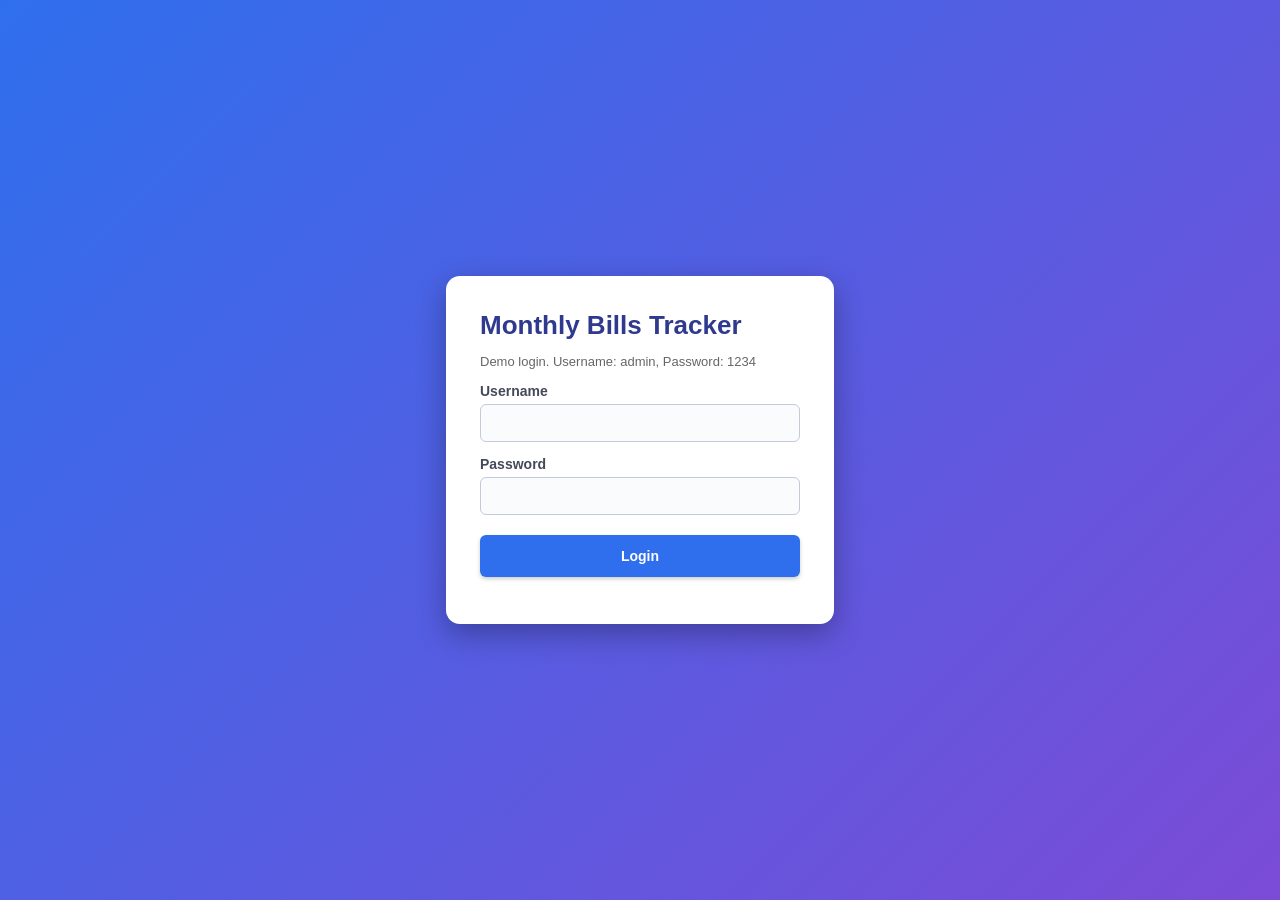
==== src/main/resources/static/bill-form.html @ 6bc69335 "Initial commit: Monthly Bills Tracker" ====
<!doctype html>
<html>
  <head>
    <meta charset="UTF-8" />
    <title>Monthly Bills - Bill Form</title>
    <link rel="stylesheet" href="style.css" />
  </head>
  <body>
    <div class="top-bar">
      <!-- JavaScript changes this to "Edit Bill" when needed -->
      <h1 id="form-heading">Add Bill</h1>
      <a href="dashboard.html" class="button-link">Back to Dashboard</a>
    </div>

    <div class="form-box">
      <label>Title</label>
      <input type="text" id="title" />

      <label>Type</label>
      <select id="bill-type">
        <option value="Utilities">Utilities</option>
        <option value="Investment">Investment</option>
        <option value="Loan">Loan</option>
        <option value="Subscription">Subscription</option>
      </select>

      <label>Amount (Rs)</label>
      <input type="number" id="amount" />

      <label>Due Day of Month (1 to 31)</label>
      <input type="number" id="due-day" min="1" max="31" />

      <label>Notes (optional)</label>
      <input type="text" id="notes" />

      <!-- saveBill() will be written in form.js -->
      <button onclick="saveBill()">Save Bill</button>

      <!-- Error message shows here -->
      <p id="form-message" class="error-text"></p>
    </div>

    <script src="form.js"></script>
  </body>
</html>
---- src/main/resources/static/style.css ----
/* ---------- Basic page setup ---------- */
body {
  font-family: "Segoe UI", Arial, sans-serif;
  background-color: #eef1f8;
  color: #2b2f3a;
  margin: 0;
  padding: 20px;
}

h1 {
  margin: 0;
  font-size: 24px;
}

/* ---------- Buttons and links ---------- */
button,
.button-link {
  display: inline-block;
  background-color: #2f6fed;
  color: white;
  border: none;
  padding: 9px 16px;
  border-radius: 6px;
  cursor: pointer;
  font-family: inherit;
  font-size: 14px;
  font-weight: bold;
  line-height: 20px;
  text-decoration: none;
  box-shadow: 0 2px 4px rgba(0, 0, 0, 0.2);
}

button:hover,
.button-link:hover {
  background-color: #1d4fb5;
}

/* Smaller colored buttons inside the table */
td button {
  padding: 5px 10px;
  font-size: 13px;
  line-height: 18px;
  margin-right: 4px;
}

.btn-paid {
  background-color: #2e9e4f;
}

.btn-paid:hover {
  background-color: #217a3b;
}

.btn-edit {
  background-color: #e08a00;
}

.btn-edit:hover {
  background-color: #b36d00;
}

.btn-delete {
  background-color: #d32f2f;
}

.btn-delete:hover {
  background-color: #a62222;
}

/* ---------- Login page ---------- */
.login-page {
  display: flex;
  justify-content: center;
  align-items: center;
  height: 100vh;
  padding: 0;
  /* Blue to purple background */
  background: linear-gradient(135deg, #2f6fed, #7b4bd6);
}

.login-box {
  background-color: white;
  padding: 34px;
  width: 320px;
  border-radius: 14px;
  box-shadow: 0 10px 30px rgba(0, 0, 0, 0.3);
}

.login-box h1 {
  color: #2f3a8f;
  font-size: 26px;
  margin-bottom: 10px;
}

/* Hint text under the title */
.login-box p {
  color: #666666;
  font-size: 13px;
}

/* ---------- Inputs (login and form pages) ---------- */
label {
  display: block;
  margin-top: 14px;
  margin-bottom: 5px;
  font-weight: bold;
  font-size: 14px;
  color: #44495a;
}

input,
select {
  width: 100%;
  padding: 10px;
  box-sizing: border-box;
  border: 1px solid #c5cad8;
  border-radius: 6px;
  font-family: inherit;
  font-size: 14px;
  background-color: #fafbfd;
}

/* Glow when you click inside a box */
input:focus,
select:focus {
  outline: none;
  border-color: #2f6fed;
  box-shadow: 0 0 0 3px rgba(47, 111, 237, 0.25);
  background-color: white;
}

.login-box button,
.form-box button {
  margin-top: 20px;
  width: 100%;
  padding: 11px;
}

/* Error text is red and bold */
.login-box .error-text,
.error-text {
  color: #d32f2f;
  font-weight: bold;
  margin-top: 12px;
}

/* ---------- Top bar (blue banner) ---------- */
.top-bar {
  display: flex;
  justify-content: space-between;
  align-items: center;
  margin-bottom: 22px;
  padding: 18px 24px;
  border-radius: 12px;
  color: white;
  background: linear-gradient(135deg, #2f6fed, #7b4bd6);
  box-shadow: 0 4px 12px rgba(47, 111, 237, 0.35);
}

/* Buttons on the banner are white */
.top-bar button,
.top-bar .button-link {
  background-color: white;
  color: #2f3a8f;
  margin-left: 8px;
}

.top-bar button:hover,
.top-bar .button-link:hover {
  background-color: #e3e8ff;
}

/* ---------- Form page ---------- */
.form-box {
  background-color: white;
  padding: 28px;
  max-width: 420px;
  border-radius: 12px;
  border-top: 5px solid #2f6fed;
  box-shadow: 0 4px 14px rgba(0, 0, 0, 0.12);
}

/* ---------- Summary cards ---------- */
.cards {
  display: flex;
  gap: 18px;
  margin-bottom: 22px;
}

.card {
  background-color: white;
  flex: 1;
  padding: 18px 20px;
  border-radius: 12px;
  border-top: 5px solid #2f6fed;
  box-shadow: 0 4px 14px rgba(0, 0, 0, 0.12);
}

.card h3 {
  margin: 0 0 10px 0;
  font-size: 13px;
  color: #666b7a;
  text-transform: uppercase;
  letter-spacing: 1px;
}

.card p {
  margin: 0;
  font-size: 28px;
  font-weight: bold;
  color: #2f6fed;
}

/* Card 2 (Paid) is green */
.card:nth-child(2) {
  border-top-color: #2e9e4f;
}

.card:nth-child(2) p {
  color: #2e9e4f;
}

/* Card 3 (Pending) is orange */
.card:nth-child(3) {
  border-top-color: #fb8c00;
}

.card:nth-child(3) p {
  color: #fb8c00;
}

/* ---------- Filter ---------- */
.filter-bar {
  margin-bottom: 14px;
  padding: 12px 16px;
  background-color: white;
  border-radius: 10px;
  box-shadow: 0 2px 8px rgba(0, 0, 0, 0.1);
}

.filter-bar label {
  display: inline;
  margin-right: 10px;
}

.filter-bar select {
  width: 180px;
}

/* ---------- Bills table ---------- */
table {
  width: 100%;
  border-collapse: separate;
  border-spacing: 0;
  background-color: white;
  box-shadow: 0 4px 14px rgba(0, 0, 0, 0.12);
}

th,
td {
  padding: 13px 14px;
  text-align: left;
  border-bottom: 1px solid #e4e7ef;
}

/* Dark blue header row */
th {
  background-color: #2f3a8f;
  color: white;
  font-size: 13px;
  text-transform: uppercase;
  letter-spacing: 1px;
}

/* Rounded table corners */
th:first-child {
  border-top-left-radius: 12px;
}

th:last-child {
  border-top-right-radius: 12px;
}

tbody tr:last-child td:first-child {
  border-bottom-left-radius: 12px;
}

tbody tr:last-child td:last-child {
  border-bottom-right-radius: 12px;
}

/* Light stripes on every second row */
tbody tr:nth-child(even) {
  background-color: #f6f8fd;
}

/* Row highlights when the mouse is over it */
tbody tr:hover {
  background-color: #e3e9ff;
}

/* ---------- Status badges ---------- */
.badge {
  display: inline-block;
  padding: 5px 12px;
  border-radius: 14px;
  color: white;
  font-size: 13px;
  font-weight: bold;
  box-shadow: 0 1px 3px rgba(0, 0, 0, 0.25);
}

/* Overdue: red, fast blink */
.badge-overdue {
  background-color: #e53935;
  animation: blink-fast 0.6s infinite;
}

/* Due in 0 to 3 days: orange, medium blink */
.badge-3days {
  background-color: #fb8c00;
  animation: blink-medium 1.2s infinite;
}

/* Due in 4 to 7 days: yellow, soft pulse */
.badge-7days {
  background-color: #f9a825;
  animation: pulse-soft 2s infinite;
}

/* Due in 8 to 10 days: blue, no animation */
.badge-10days {
  background-color: #1e88e5;
}

/* More than 10 days: grey, no animation */
.badge-upcoming {
  background-color: #888888;
}

/* Paid this month: green, no animation */
.badge-paid {
  background-color: #2e9e4f;
}

/* ---------- Animations ---------- */
@keyframes blink-fast {
  0% {
    opacity: 1;
  }
  50% {
    opacity: 0.2;
  }
  100% {
    opacity: 1;
  }
}

@keyframes blink-medium {
  0% {
    opacity: 1;
  }
  50% {
    opacity: 0.4;
  }
  100% {
    opacity: 1;
  }
}

@keyframes pulse-soft {
  0% {
    opacity: 1;
  }
  50% {
    opacity: 0.7;
  }
  100% {
    opacity: 1;
  }
}

/* ---------- Small screens ---------- */
@media (max-width: 700px) {
  .cards {
    flex-direction: column;
  }
  .top-bar {
    flex-direction: column;
    align-items: flex-start;
    gap: 12px;
  }
  .top-bar button,
  .top-bar .button-link {
    margin-left: 0;
    margin-right: 8px;
  }
  table {
    display: block;
    overflow-x: auto;
  }
}
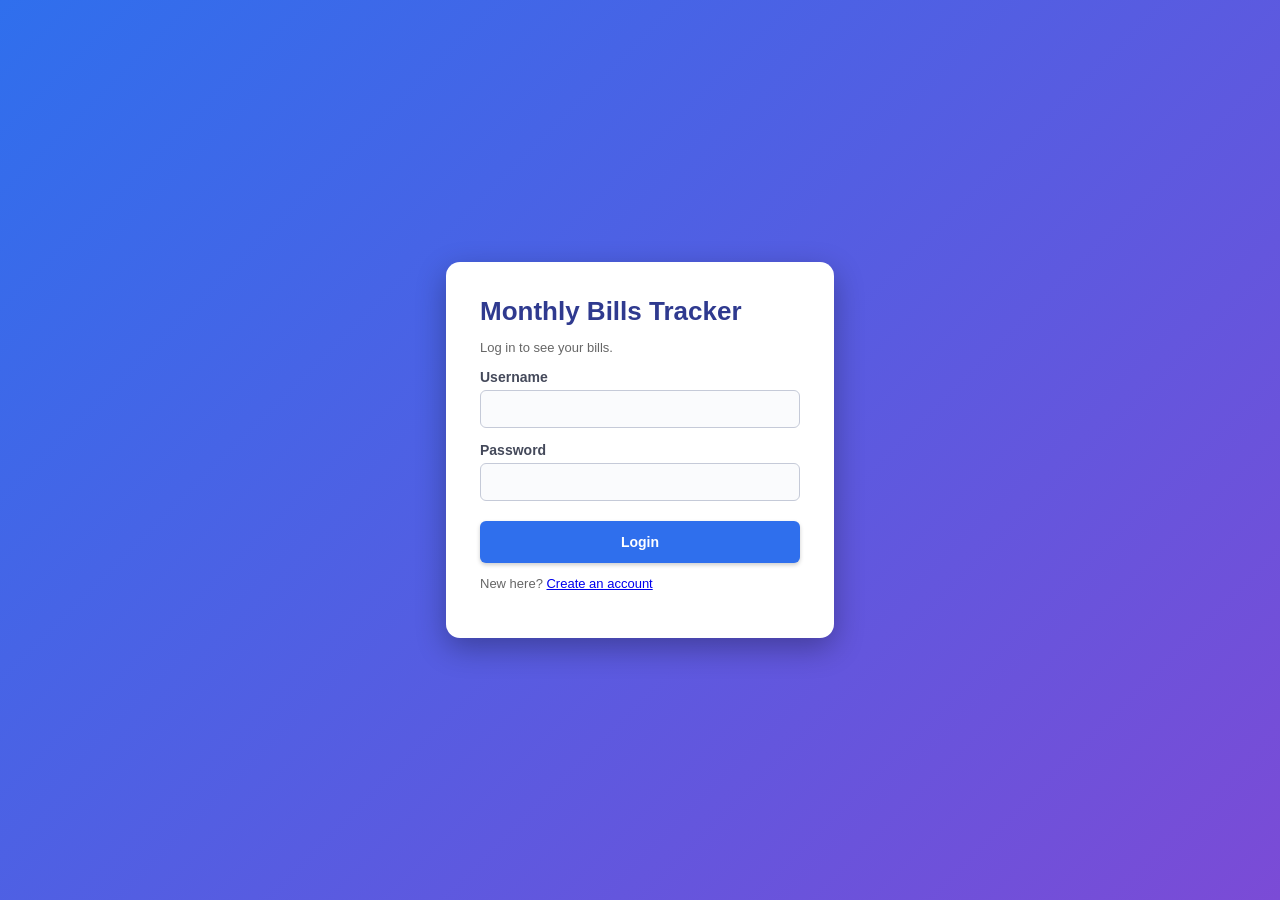
==== commit 0e13b403: "Enhance bill form accessibility by adding 'for' attributes to labels and improving input attributes" ====
--- a/src/main/resources/static/bill-form.html
+++ b/src/main/resources/static/bill-form.html
@@ -2,6 +2,7 @@
 <html>
   <head>
     <meta charset="UTF-8" />
+    <meta name="viewport" content="width=device-width, initial-scale=1" />
     <title>Monthly Bills - Bill Form</title>
     <link rel="stylesheet" href="style.css" />
   </head>
@@ -13,10 +14,10 @@
     </div>
 
     <div class="form-box">
-      <label>Title</label>
-      <input type="text" id="title" />
+      <label for="title">Title</label>
+      <input type="text" id="title" maxlength="100" />
 
-      <label>Type</label>
+      <label for="bill-type">Type</label>
       <select id="bill-type">
         <option value="Utilities">Utilities</option>
         <option value="Investment">Investment</option>
@@ -24,17 +25,17 @@
         <option value="Subscription">Subscription</option>
       </select>
 
-      <label>Amount (Rs)</label>
-      <input type="number" id="amount" />
+      <label for="amount">Amount (Rs)</label>
+      <input type="number" id="amount" min="0.01" step="0.01" />
 
-      <label>Due Day of Month (1 to 31)</label>
+      <label for="due-day">Due Day of Month (1 to 31)</label>
       <input type="number" id="due-day" min="1" max="31" />
 
-      <label>Notes (optional)</label>
-      <input type="text" id="notes" />
+      <label for="notes">Notes (optional)</label>
+      <input type="text" id="notes" maxlength="255" />
 
-      <!-- saveBill() will be written in form.js -->
-      <button onclick="saveBill()">Save Bill</button>
+      <!-- saveBill() is written in form.js -->
+      <button id="save-button" onclick="saveBill()">Save Bill</button>
 
       <!-- Error message shows here -->
       <p id="form-message" class="error-text"></p>
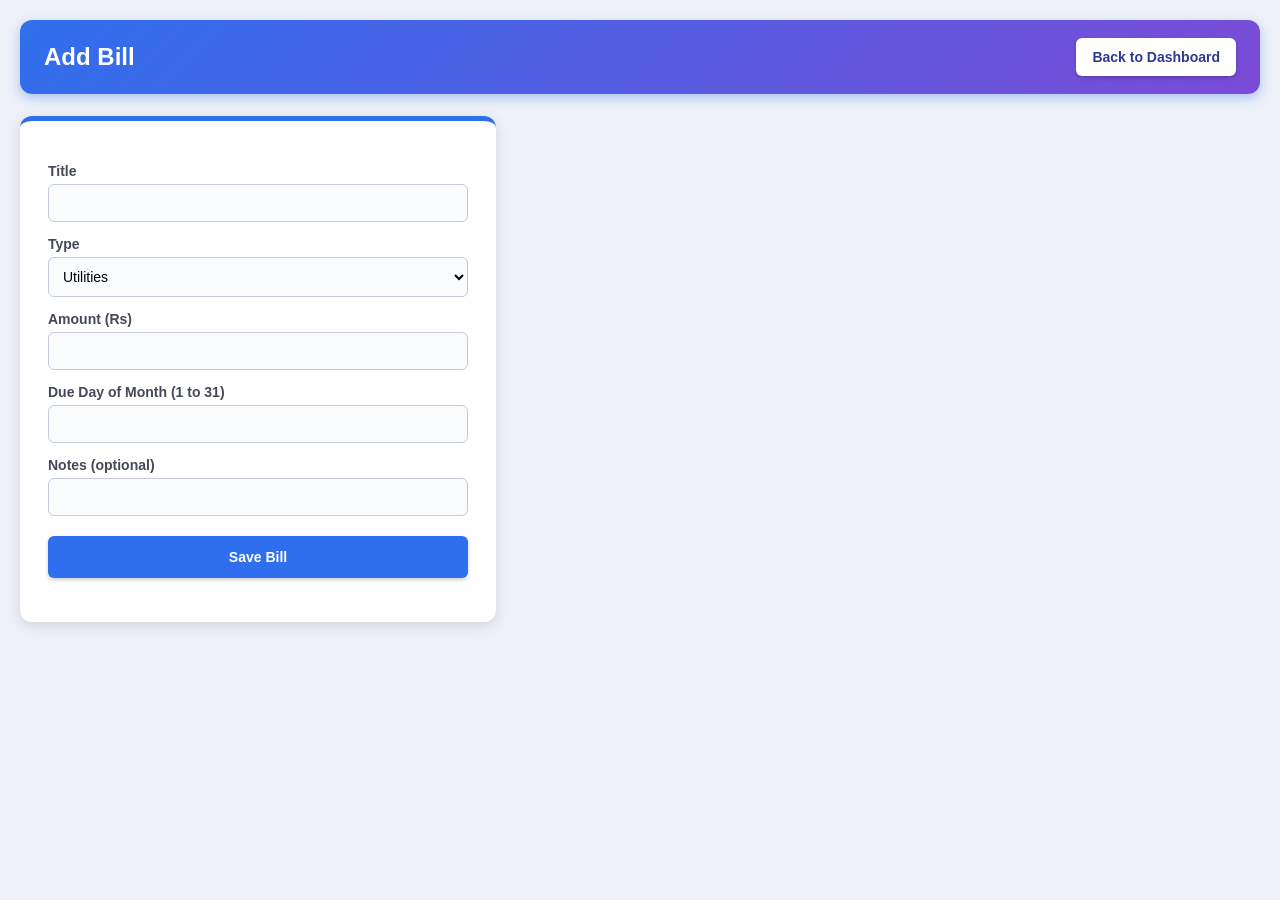
==== commit 83c46e13: "Update bill-form.html: add language attribute to html tag for improved accessibility" ====
--- a/src/main/resources/static/bill-form.html
+++ b/src/main/resources/static/bill-form.html
@@ -1,5 +1,5 @@
 <!doctype html>
-<html>
+<html lang="en">
   <head>
     <meta charset="UTF-8" />
     <meta name="viewport" content="width=device-width, initial-scale=1" />
--- a/src/main/resources/static/style.css
+++ b/src/main/resources/static/style.css
@@ -72,7 +72,7 @@
   display: flex;
   justify-content: center;
   align-items: center;
-  height: 100vh;
+  min-height: 100vh;
   padding: 0;
   /* Blue to purple background */
   background: linear-gradient(135deg, #2f6fed, #7b4bd6);
@@ -318,13 +318,13 @@
 
 /* Due in 0 to 3 days: orange, medium blink */
 .badge-3days {
-  background-color: #fb8c00;
+  background-color: #d84315;
   animation: blink-medium 1.2s infinite;
 }
 
 /* Due in 4 to 7 days: yellow, soft pulse */
 .badge-7days {
-  background-color: #f9a825;
+  background-color: #2b2f3a;
   animation: pulse-soft 2s infinite;
 }
 
@@ -335,7 +335,7 @@
 
 /* More than 10 days: grey, no animation */
 .badge-upcoming {
-  background-color: #888888;
+  background-color: #6b6f7a;
 }
 
 /* Paid this month: green, no animation */
@@ -400,3 +400,25 @@
     overflow-x: auto;
   }
 }
+/* ---------- Added for login, register, and dashboard ---------- */
+.success-text,
+.login-box .success-text {
+  color: #2e9e4f;
+  font-weight: bold;
+  margin-top: 12px;
+}
+
+.login-box .link-text {
+  text-align: center;
+  margin-top: 18px;
+}
+
+.login-box a {
+  color: #2f6fed;
+  font-weight: bold;
+}
+
+.user-name {
+  margin-right: 10px;
+  font-weight: bold;
+}
